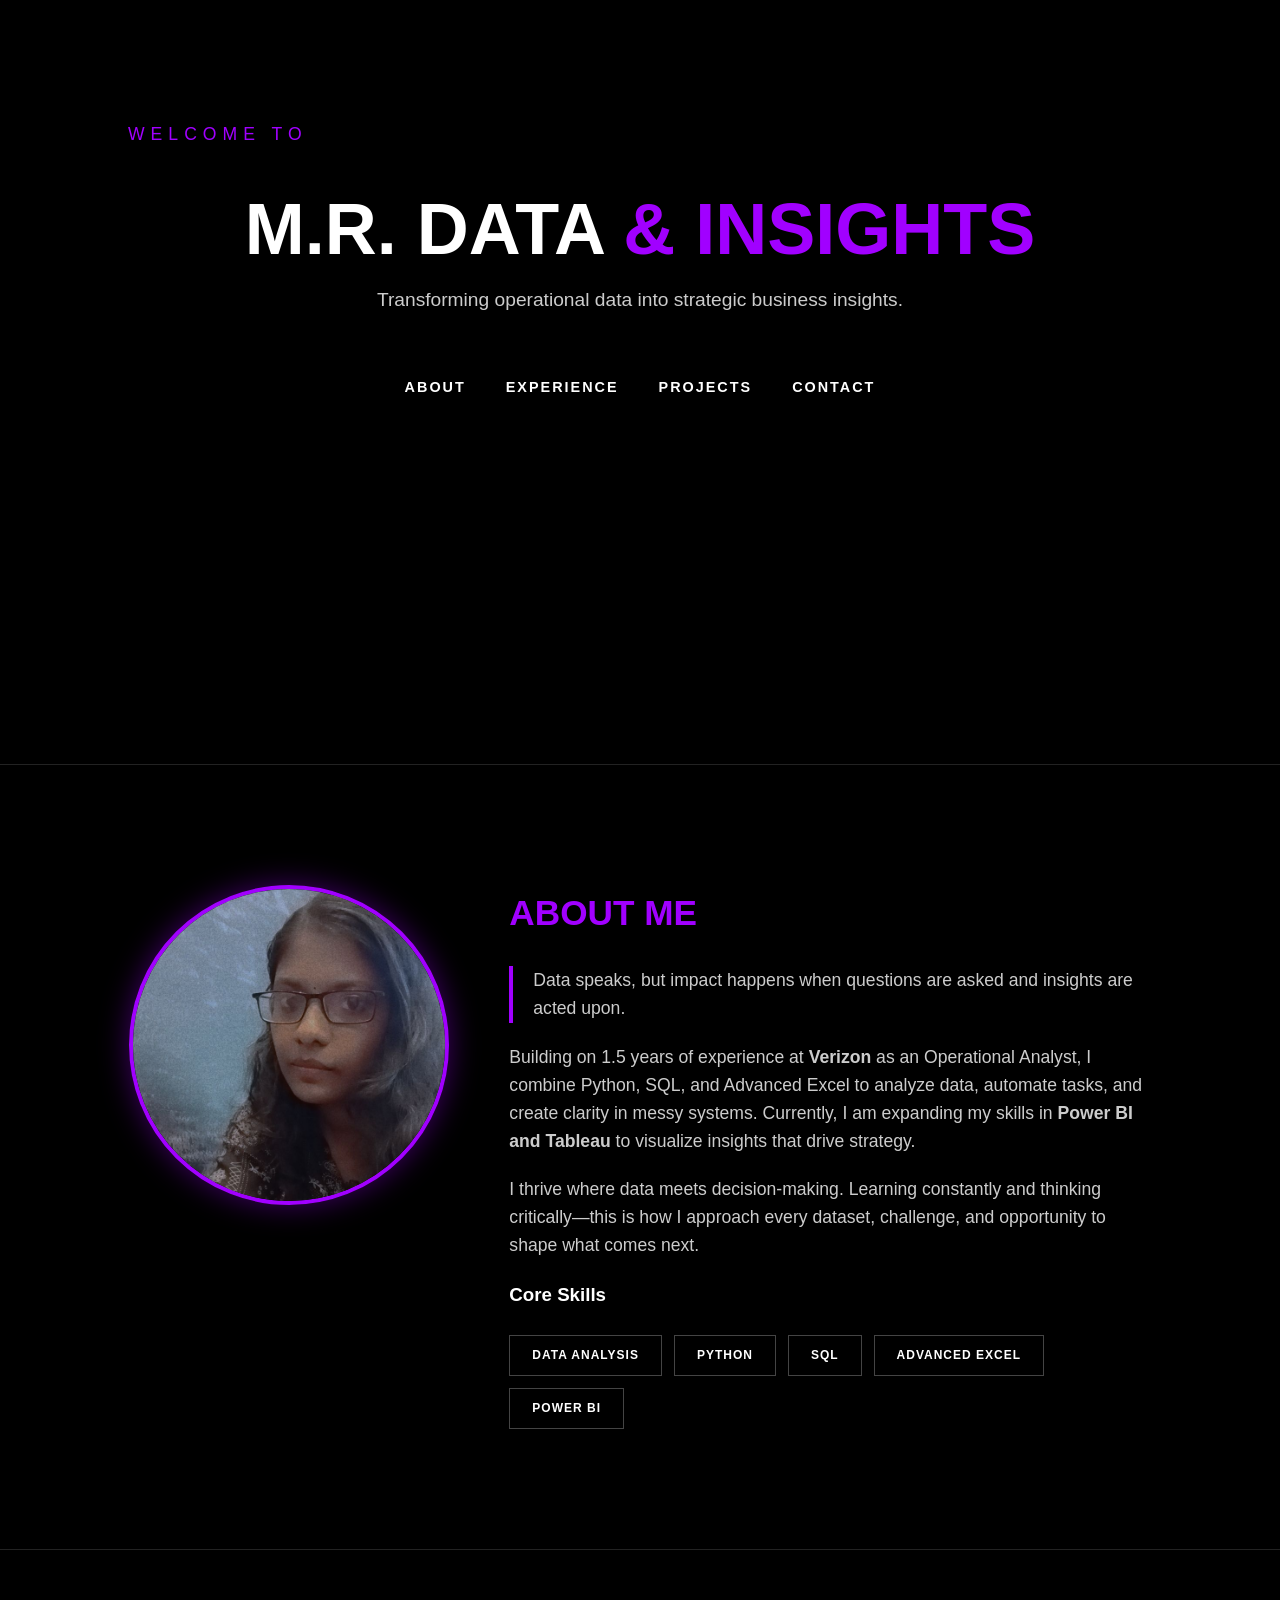
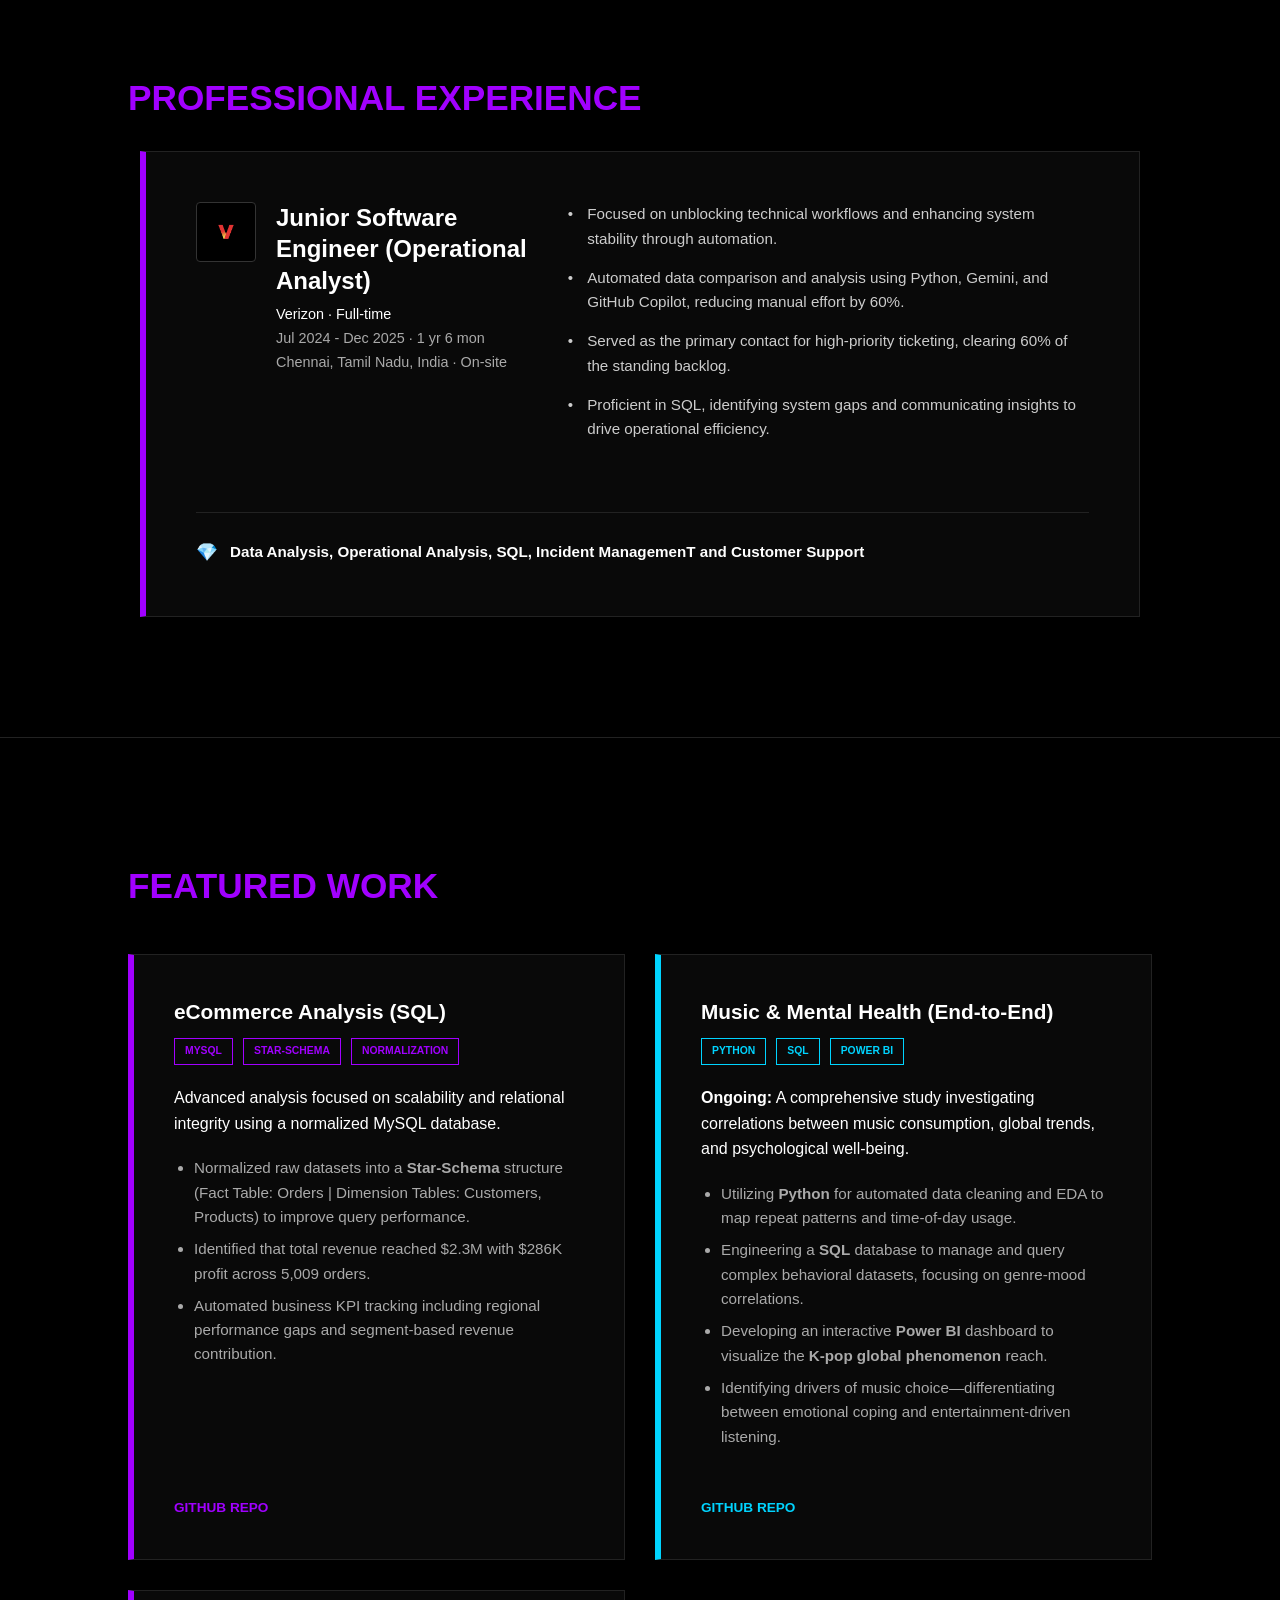
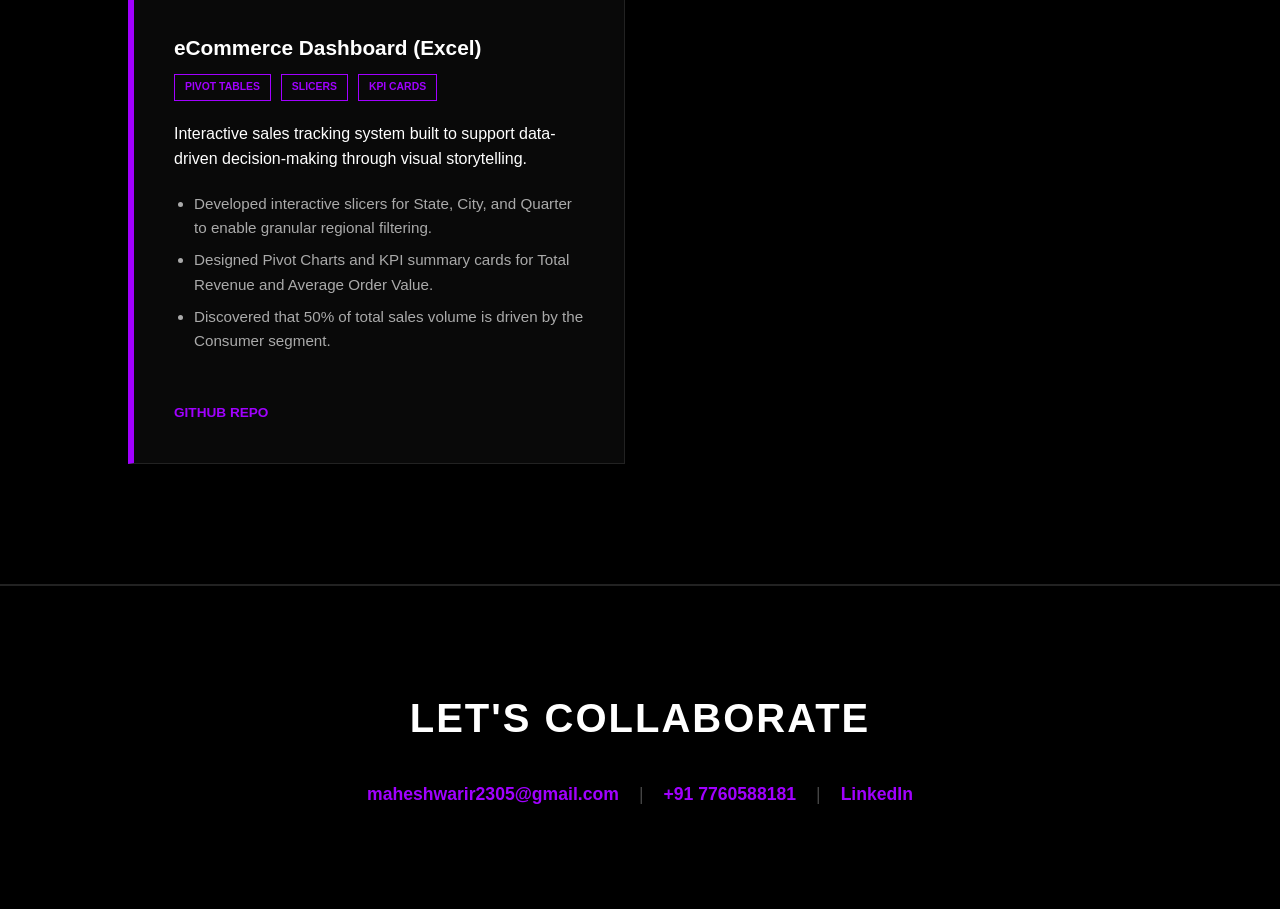
==== index.html @ adf7993a "Rename Index.html to index.html" ====
<!DOCTYPE html>
<html lang="en">
<head>
    <meta charset="UTF-8">
    <meta name="viewport" content="width=device-width, initial-scale=1.0">
    <title>M.R. Insights & Design Lab</title>
    <link rel="stylesheet" href="style.css">
</head>
<body>

    <!-- HERO SECTION -->
    <header class="hero">
        <div class="welcome-text">Welcome to</div>
        
        <div class="brand-container">
            <h1>M.R. DATA <span>& INSIGHTS</span></h1>
            <p class="tagline">Transforming operational data into strategic business insights.</p>
        </div>

        <nav class="hero-nav">
            <a href="#about">About</a>
            <a href="#experience">Experience</a>
            <a href="#projects">Projects</a>
            <a href="#contact">Contact</a>
        </nav>
    </header>

    <main>
        <!-- ABOUT SECTION -->
        <section id="about">
            <div class="profile-container">
                <div class="profile-image-wrapper">
                    <img src="profile.jpeg" alt="Maheshwari R." class="profile-photo">
                </div>

                <div class="profile-text">
                    <h2>ABOUT ME</h2>
                    <p class="intro-text">
                        Data speaks, but impact happens when questions are asked and insights are acted upon.
                    </p>
                    <p>
                        Building on 1.5 years of experience at <strong>Verizon</strong> as an Operational Analyst, I combine Python, SQL, and Advanced Excel to analyze data, automate tasks, and create clarity in messy systems. Currently, I am expanding my skills in <strong>Power BI and Tableau</strong> to visualize insights that drive strategy.
                    </p>
                    <p>
                        I thrive where data meets decision-making. Learning constantly and thinking critically—this is how I approach every dataset, challenge, and opportunity to shape what comes next.
                    </p>

                    <h3>Core Skills</h3>
                    <div class="skills-grid">
                        <div class="skill-item">Data Analysis</div>
                        <div class="skill-item">Python</div>
                        <div class="skill-item">SQL</div>
                        <div class="skill-item">Advanced Excel</div>
                        <div class="skill-item">Power BI</div>
                    </div>
                </div>
            </div>
        </section>

        <!-- EXPERIENCE SECTION -->
        <section id="experience">
            <h2>PROFESSIONAL EXPERIENCE</h2>
            <div class="experience-container">
                <div class="experience-card">
                    
                    <div class="exp-role-meta">
                        <img src="v.JPG" alt="Verizon" class="company-logo">
                        <div class="meta-text">
                            <h3>Junior Software Engineer (Operational Analyst)</h3>
                            <p>Verizon · Full-time</p>
                            <p>Jul 2024 - Dec 2025 · 1 yr 6 mon</p>
                            <p>Chennai, Tamil Nadu, India · On-site</p>
                        </div>
                    </div>

                    <ul class="experience-bullets">
                        <li>Focused on unblocking technical workflows and enhancing system stability through automation.</li>
                        <li>Automated data comparison and analysis using Python, Gemini, and GitHub Copilot, reducing manual effort by 60%.</li>
                        <li>Served as the primary contact for high-priority ticketing, clearing 60% of the standing backlog.</li>
                        <li>Proficient in SQL, identifying system gaps and communicating insights to drive operational efficiency.</li>
                    </ul>

                    <div class="exp-footer">
                        <span class="skill-diamond">💎</span>
                        <p>Data Analysis, Operational Analysis, SQL, Incident ManagemenT and Customer Support</p>
                    </div>
                </div>
            </div>
        </section>

        <!-- PROJECTS SECTION -->
        <section id="projects">
            <h2>FEATURED WORK</h2>
            <div class="project-grid">
                
                <!-- Project 1: SQL eCommerce Analysis -->
                <article class="project-card">
                    <div class="project-header">
                        <h3>eCommerce Analysis (SQL)</h3>
                        <div class="project-tags">
                            <span>MySQL</span>
                            <span>Star-Schema</span>
                            <span>Normalization</span>
                        </div>
                    </div>
                    <p>Advanced analysis focused on scalability and relational integrity using a normalized MySQL database.</p>
                    <ul class="project-bullets">
                        <li>Normalized raw datasets into a <strong>Star-Schema</strong> structure (Fact Table: Orders | Dimension Tables: Customers, Products) to improve query performance.</li>
                        <li>Identified that total revenue reached $2.3M with $286K profit across 5,009 orders.</li>
                        <li>Automated business KPI tracking including regional performance gaps and segment-based revenue contribution.</li>
                    </ul>
                    <a href="https://github.com/Maheshwari2305/Data-analytics-portfolio/tree/main" target="_blank" class="github-link">GITHUB REPO</a>
                </article>

                <!-- Project 2: Music & Mental Health (End-to-End) -->
                <article class="project-card ongoing">
                    <div class="project-header">
                        <h3>Music & Mental Health (End-to-End)</h3>
                        <div class="project-tags">
                            <span>Python</span>
                            <span>SQL</span>
                            <span>Power BI</span>
                        </div>
                    </div>
                    <p><strong>Ongoing:</strong> A comprehensive study investigating correlations between music consumption, global trends, and psychological well-being.</p>
                    <ul class="project-bullets">
                        <li>Utilizing <strong>Python</strong> for automated data cleaning and EDA to map repeat patterns and time-of-day usage.</li>
                        <li>Engineering a <strong>SQL</strong> database to manage and query complex behavioral datasets, focusing on genre-mood correlations.</li>
                        <li>Developing an interactive <strong>Power BI</strong> dashboard to visualize the <strong>K-pop global phenomenon</strong> reach.</li>
                        <li>Identifying drivers of music choice—differentiating between emotional coping and entertainment-driven listening.</li>
                    </ul>
                    <a href="https://github.com/Maheshwari2305/Data-analytics-portfolio/tree/main" target="_blank" class="github-link">GITHUB REPO</a>
                </article>

                <!-- Project 3: Excel eCommerce Dashboard -->
                <article class="project-card">
                    <div class="project-header">
                        <h3>eCommerce Dashboard (Excel)</h3>
                        <div class="project-tags">
                            <span>Pivot Tables</span>
                            <span>Slicers</span>
                            <span>KPI Cards</span>
                        </div>
                    </div>
                    <p>Interactive sales tracking system built to support data-driven decision-making through visual storytelling.</p>
                    <ul class="project-bullets">
                        <li>Developed interactive slicers for State, City, and Quarter to enable granular regional filtering.</li>
                        <li>Designed Pivot Charts and KPI summary cards for Total Revenue and Average Order Value.</li>
                        <li>Discovered that 50% of total sales volume is driven by the Consumer segment.</li>
                    </ul>
                    <a href="https://github.com/Maheshwari2305/Data-analytics-portfolio/tree/main" target="_blank" class="github-link">GITHUB REPO</a>
                </article>

            </div>
        </section>
    </main>

    <!-- FOOTER SECTION -->
    <footer id="contact">
        <div class="footer-content">
            <h2>Let's collaborate</h2>
            <div class="contact-links">
                <a href="mailto:maheshwarir2305@gmail.com">maheshwarir2305@gmail.com</a>
                <span class="footer-divider">|</span>
                <a href="tel:+917760588181">+91 7760588181</a>
                <span class="footer-divider">|</span>
                <a href="https://www.linkedin.com/in/maheshwari-r-24b4bb398/" target="_blank">LinkedIn</a>
            </div>
        </div>
    </footer>

</body>
</html>
---- style.css ----
/* 1. CORE SETUP */
html { scroll-behavior: smooth; }
* { margin: 0; padding: 0; box-sizing: border-box; }
body { background-color: #000; color: #fff; font-family: 'Segoe UI', sans-serif; line-height: 1.6; }

/* 2. UNIFIED PARALLAX BACKGROUNDS */
.hero, #about, #experience, #projects {
    background: linear-gradient(rgba(0, 0, 0, 0.75), rgba(0, 0, 0, 0.95)), 
                url('./hero-bg.jpg'); 
    background-size: cover;
    background-position: center;
    background-attachment: fixed;
    border-bottom: 1px solid #222;
}

/* 3. HERO SECTION */
.hero { padding: 120px 10% 60px; min-height: 85vh; display: flex; flex-direction: column; align-items: center; }
.welcome-text { font-size: 1.1rem; text-transform: uppercase; letter-spacing: 6px; align-self: flex-start; margin-bottom: 5vh; color: #a100ff; }
.brand-container { text-align: center; }
.hero h1 { font-size: 4.5rem; font-weight: 900; text-transform: uppercase; line-height: 1; }
.hero h1 span { color: #a100ff; }
.tagline { color: #ccc; font-size: 1.2rem; margin: 20px auto 0 auto; max-width: 650px; text-align: center; display: block; }
.hero-nav { margin-top: 50px; display: flex; gap: 40px; }
.hero-nav a { color: #fff; text-decoration: none; font-weight: bold; text-transform: uppercase; font-size: 0.9rem; letter-spacing: 2px; transition: 0.3s; padding: 10px 0; border-bottom: 2px solid transparent; }
.hero-nav a:hover { color: #a100ff; border-bottom: 2px solid #a100ff; }

/* 4. ABOUT SECTION */
#about { padding: 120px 10%; }
.profile-container { display: flex; gap: 60px; align-items: flex-start; }
.profile-image-wrapper { flex: 1; display: flex; justify-content: center; }
.profile-photo { width: 320px; height: 320px; border-radius: 50%; border: 4px solid #a100ff; box-shadow: 0 0 30px rgba(161, 0, 255, 0.4); object-fit: cover; object-position: center 20%; }
.profile-text { flex: 2; }
.intro-text { font-size: 1.3rem; color: #fff; font-weight: 500; margin-bottom: 25px; border-left: 4px solid #a100ff; padding-left: 20px; }
.profile-text p { margin-bottom: 20px; color: #ccc; font-size: 1.1rem; }
h2 { font-size: 2.2rem; color: #a100ff; margin-bottom: 25px; font-weight: 800; }
.skills-grid { display: flex; gap: 12px; flex-wrap: wrap; margin-top: 25px; }
.skill-item { border: 1px solid #444; padding: 10px 22px; font-size: 0.75rem; font-weight: bold; background: rgba(0, 0, 0, 0.6); text-transform: uppercase; letter-spacing: 1px; }

/* 5. EXPERIENCE SECTION */
#experience { padding: 120px 10%; }
.experience-container { max-width: 1000px; margin: 0 auto; }
.experience-card { 
    background: rgba(10, 10, 10, 0.9); padding: 50px; 
    border: 1px solid #222; border-left: 6px solid #a100ff; 
    display: flex; gap: 40px; flex-wrap: wrap;
}
.exp-role-meta { flex: 1; min-width: 300px; display: flex; gap: 20px; align-items: flex-start; }
.company-logo { width: 60px; height: 60px; object-fit: contain; background: #000; padding: 8px; border-radius: 4px; border: 1px solid #333; }
.meta-text { flex: 1; }
.meta-text h3 { font-size: 1.5rem; color: #fff; margin-bottom: 8px; line-height: 1.3; }
.meta-text p { color: #aaa; font-size: 0.9rem; margin-bottom: 4px; line-height: 1.4; }
.meta-text p:first-of-type { color: #fff; font-weight: 500; }
.experience-bullets { flex: 1.5; min-width: 300px; padding-left: 0; }
.experience-bullets li { color: #ccc; margin-bottom: 15px; font-size: 0.95rem; list-style-type: "• "; padding-left: 10px; }
.exp-footer { width: 100%; display: flex; align-items: center; gap: 12px; border-top: 1px solid #222; padding-top: 25px; margin-top: 15px; }
.skill-diamond { font-size: 1.1rem; }
.exp-footer p { color: #fff; font-weight: bold; font-size: 0.95rem; }

/* 6. PROJECTS SECTION & GRID */
#projects { padding: 120px 10%; }
.project-grid { display: grid; grid-template-columns: repeat(auto-fit, minmax(350px, 1fr)); gap: 30px; margin-top: 40px; align-items: stretch; }
.project-card { 
    background: rgba(10, 10, 10, 0.9); padding: 40px; border-left: 6px solid #a100ff; 
    border-top: 1px solid #222; border-right: 1px solid #222; border-bottom: 1px solid #222;
    display: flex; flex-direction: column; transition: transform 0.3s ease, border-color 0.3s;
}
.project-card:hover { transform: translateY(-5px); border-color: #a100ff; }
.project-card.ongoing { border-left: 6px solid #00d4ff; }
.project-card.ongoing span { color: #00d4ff; border-color: #00d4ff; }
.project-header h3 { font-size: 1.3rem; margin-bottom: 10px; color: #fff; }
.project-tags { display: flex; gap: 10px; margin-bottom: 20px; flex-wrap: wrap; }
.project-tags span { font-size: 0.65rem; font-weight: bold; color: #a100ff; border: 1px solid #a100ff; padding: 4px 10px; text-transform: uppercase; }
.project-bullets { margin: 20px 0; padding-left: 20px; color: #aaa; font-size: 0.95rem; flex-grow: 1; }
.project-bullets li { margin-bottom: 8px; }
.github-link { color: #a100ff; text-decoration: none; font-weight: bold; font-size: 0.85rem; text-transform: uppercase; margin-top: auto; padding-top: 20px; transition: color 0.3s; }
.project-card.ongoing .github-link { color: #00d4ff; }
.github-link:hover { color: #fff; }

/* 7. FOOTER SECTION */
footer { padding: 100px 10%; background: #000; border-top: 1px solid #222; text-align: center; }
.footer-content h2 { font-size: 2.5rem; color: #fff; margin-bottom: 30px; font-weight: 800; text-transform: uppercase; letter-spacing: 2px; }
.contact-links { display: flex; justify-content: center; align-items: center; gap: 20px; flex-wrap: wrap; font-size: 1.1rem; }
.contact-links a { color: #a100ff; text-decoration: none; font-weight: bold; transition: color 0.3s ease; }
.contact-links a:hover { color: #fff; }
.footer-divider { color: #444; font-weight: 300; }

/* 8. RESPONSIVE */
@media (max-width: 900px) {
    .hero h1 { font-size: 2.8rem; }
    .profile-container { flex-direction: column; align-items: center; text-align: center; }
    .profile-photo { width: 220px; height: 220px; }
    .intro-text { border-left: none; padding-left: 0; }
    .welcome-text { align-self: center; }
    .experience-card { flex-direction: column; gap: 30px; }
    .footer-divider { display: none; }
    .contact-links { flex-direction: column; gap: 15px; }
}
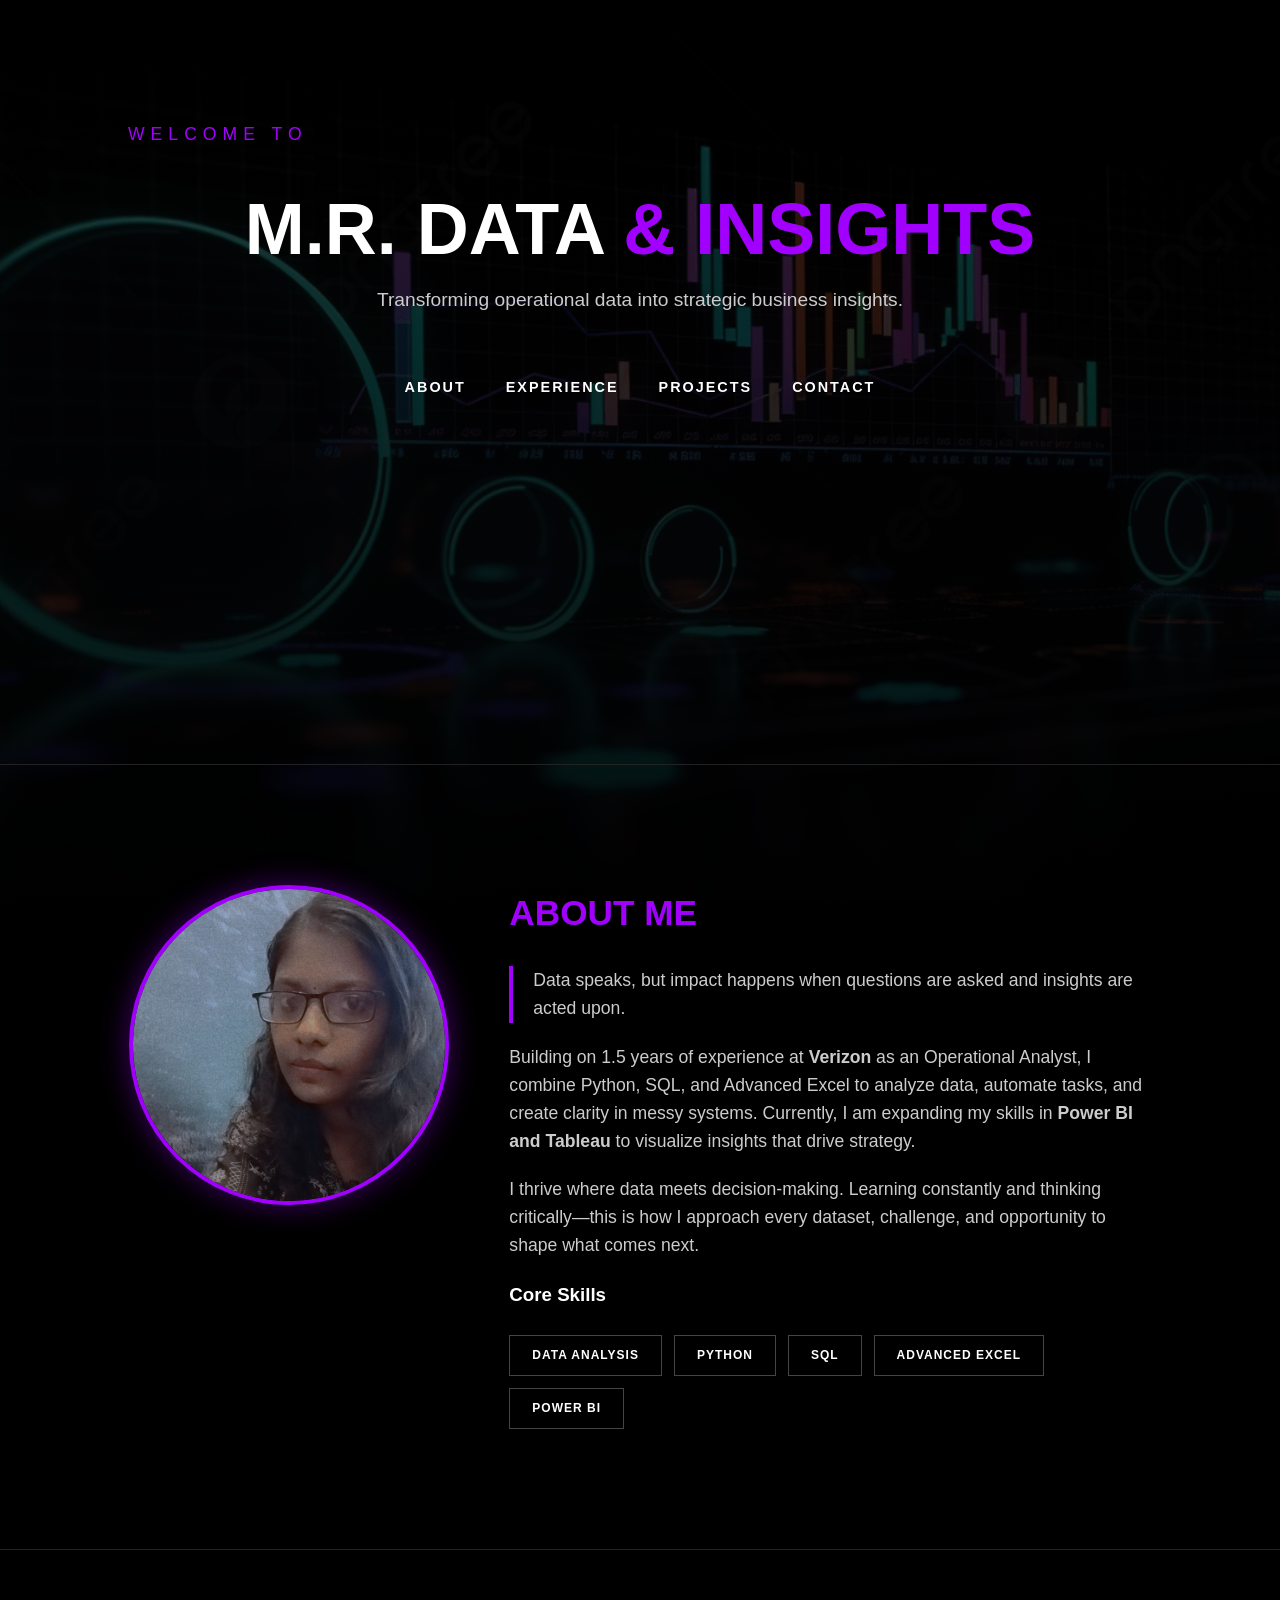
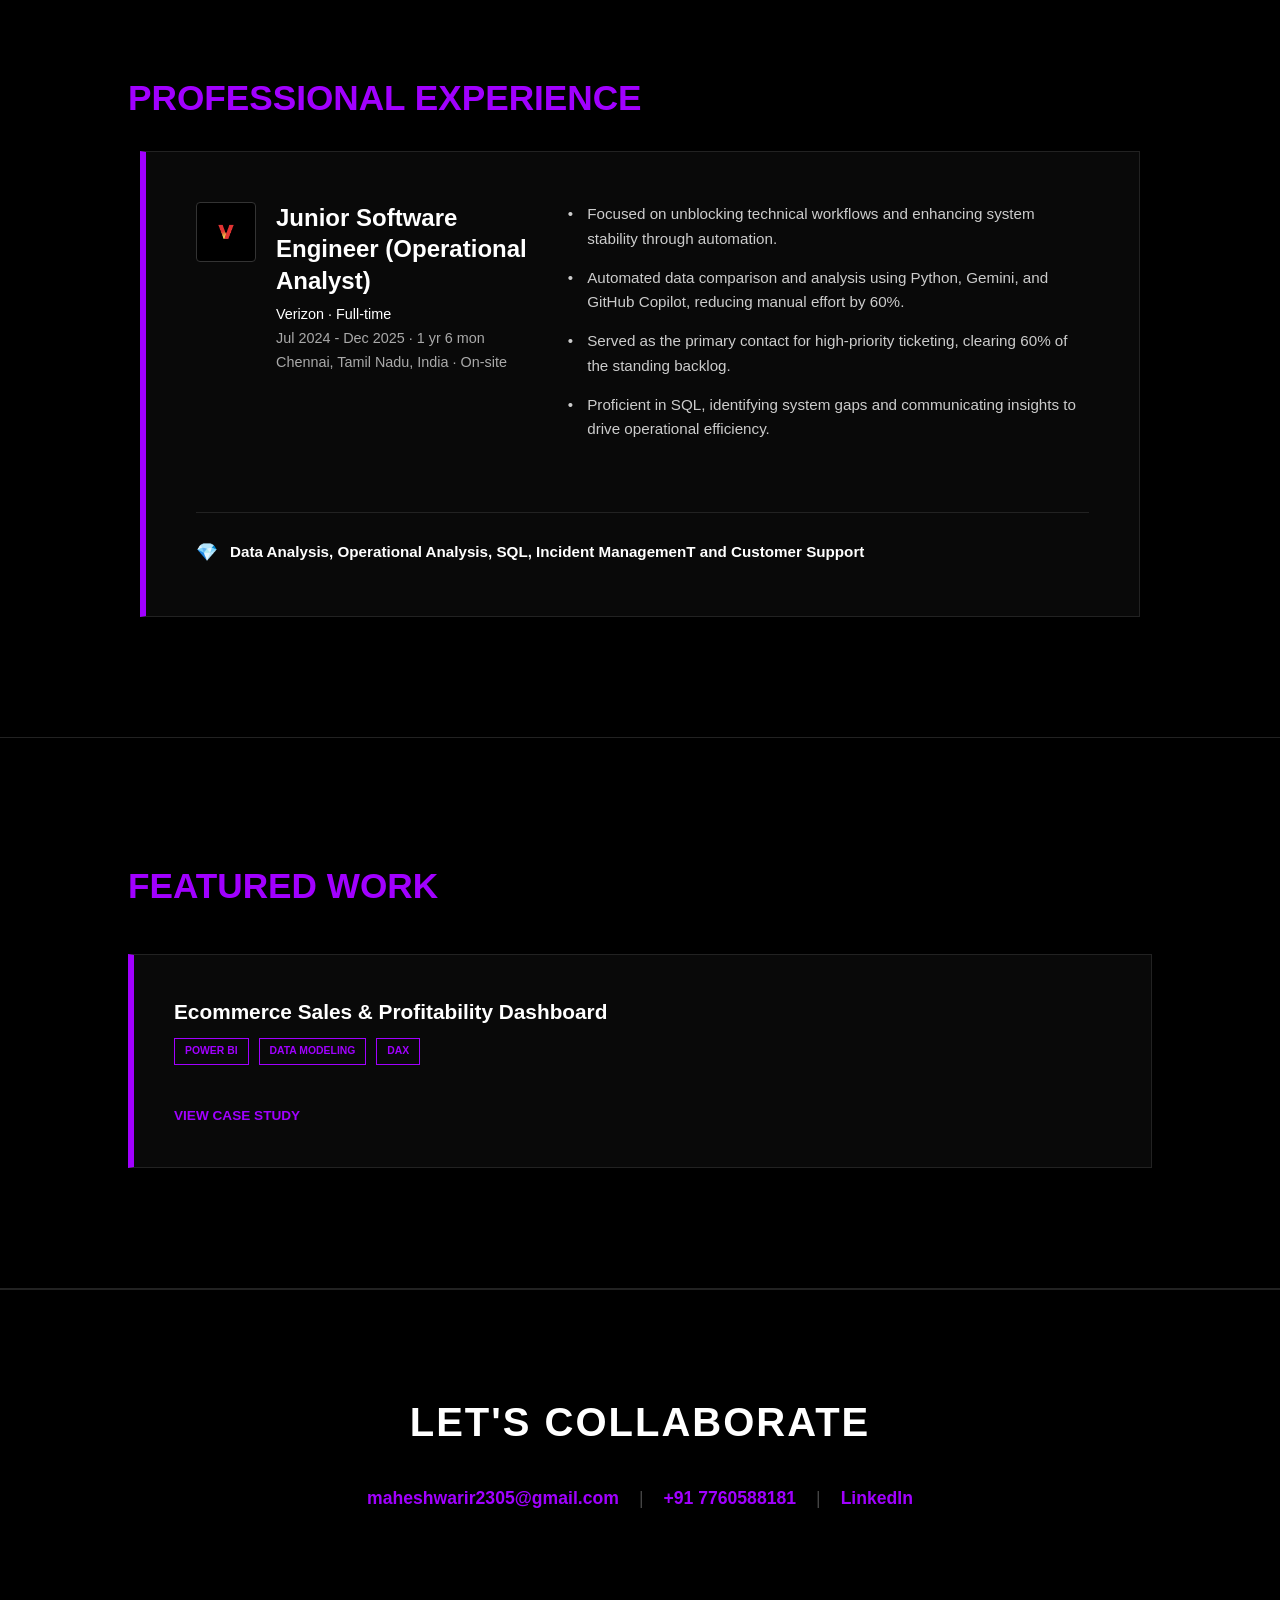
==== commit f8beff32: "Refactor index.html structure and content" ====
--- a/index.html
+++ b/index.html
@@ -93,62 +93,17 @@
             <h2>FEATURED WORK</h2>
             <div class="project-grid">
                 
-                <!-- Project 1: SQL eCommerce Analysis -->
+                <!-- Project 1: Ecommerce Sales & Profitability Dashboard -->
                 <article class="project-card">
                     <div class="project-header">
-                        <h3>eCommerce Analysis (SQL)</h3>
+                        <h3>Ecommerce Sales & Profitability Dashboard</h3>
                         <div class="project-tags">
-                            <span>MySQL</span>
-                            <span>Star-Schema</span>
-                            <span>Normalization</span>
+                            <span>Power BI</span>
+                            <span>Data Modeling</span>
+                            <span>DAX</span>
                         </div>
                     </div>
-                    <p>Advanced analysis focused on scalability and relational integrity using a normalized MySQL database.</p>
-                    <ul class="project-bullets">
-                        <li>Normalized raw datasets into a <strong>Star-Schema</strong> structure (Fact Table: Orders | Dimension Tables: Customers, Products) to improve query performance.</li>
-                        <li>Identified that total revenue reached $2.3M with $286K profit across 5,009 orders.</li>
-                        <li>Automated business KPI tracking including regional performance gaps and segment-based revenue contribution.</li>
-                    </ul>
-                    <a href="https://github.com/Maheshwari2305/Data-analytics-portfolio/tree/main" target="_blank" class="github-link">GITHUB REPO</a>
-                </article>
-
-                <!-- Project 2: Music & Mental Health (End-to-End) -->
-                <article class="project-card ongoing">
-                    <div class="project-header">
-                        <h3>Music & Mental Health (End-to-End)</h3>
-                        <div class="project-tags">
-                            <span>Python</span>
-                            <span>SQL</span>
-                            <span>Power BI</span>
-                        </div>
-                    </div>
-                    <p><strong>Ongoing:</strong> A comprehensive study investigating correlations between music consumption, global trends, and psychological well-being.</p>
-                    <ul class="project-bullets">
-                        <li>Utilizing <strong>Python</strong> for automated data cleaning and EDA to map repeat patterns and time-of-day usage.</li>
-                        <li>Engineering a <strong>SQL</strong> database to manage and query complex behavioral datasets, focusing on genre-mood correlations.</li>
-                        <li>Developing an interactive <strong>Power BI</strong> dashboard to visualize the <strong>K-pop global phenomenon</strong> reach.</li>
-                        <li>Identifying drivers of music choice—differentiating between emotional coping and entertainment-driven listening.</li>
-                    </ul>
-                    <a href="https://github.com/Maheshwari2305/Data-analytics-portfolio/tree/main" target="_blank" class="github-link">GITHUB REPO</a>
-                </article>
-
-                <!-- Project 3: Excel eCommerce Dashboard -->
-                <article class="project-card">
-                    <div class="project-header">
-                        <h3>eCommerce Dashboard (Excel)</h3>
-                        <div class="project-tags">
-                            <span>Pivot Tables</span>
-                            <span>Slicers</span>
-                            <span>KPI Cards</span>
-                        </div>
-                    </div>
-                    <p>Interactive sales tracking system built to support data-driven decision-making through visual storytelling.</p>
-                    <ul class="project-bullets">
-                        <li>Developed interactive slicers for State, City, and Quarter to enable granular regional filtering.</li>
-                        <li>Designed Pivot Charts and KPI summary cards for Total Revenue and Average Order Value.</li>
-                        <li>Discovered that 50% of total sales volume is driven by the Consumer segment.</li>
-                    </ul>
-                    <a href="https://github.com/Maheshwari2305/Data-analytics-portfolio/tree/main" target="_blank" class="github-link">GITHUB REPO</a>
+                    <a href="project-ecommerce.html" class="github-link">VIEW CASE STUDY</a>
                 </article>
 
             </div>
--- a/style.css
+++ b/style.css
@@ -6,7 +6,7 @@
 /* 2. UNIFIED PARALLAX BACKGROUNDS */
 .hero, #about, #experience, #projects {
     background: linear-gradient(rgba(0, 0, 0, 0.75), rgba(0, 0, 0, 0.95)), 
-                url('./hero-bg.jpg'); 
+                url('hero-bg.jpg'); 
     background-size: cover;
     background-position: center;
     background-attachment: fixed;
@@ -94,4 +94,4 @@
     .experience-card { flex-direction: column; gap: 30px; }
     .footer-divider { display: none; }
     .contact-links { flex-direction: column; gap: 15px; }
-}+}
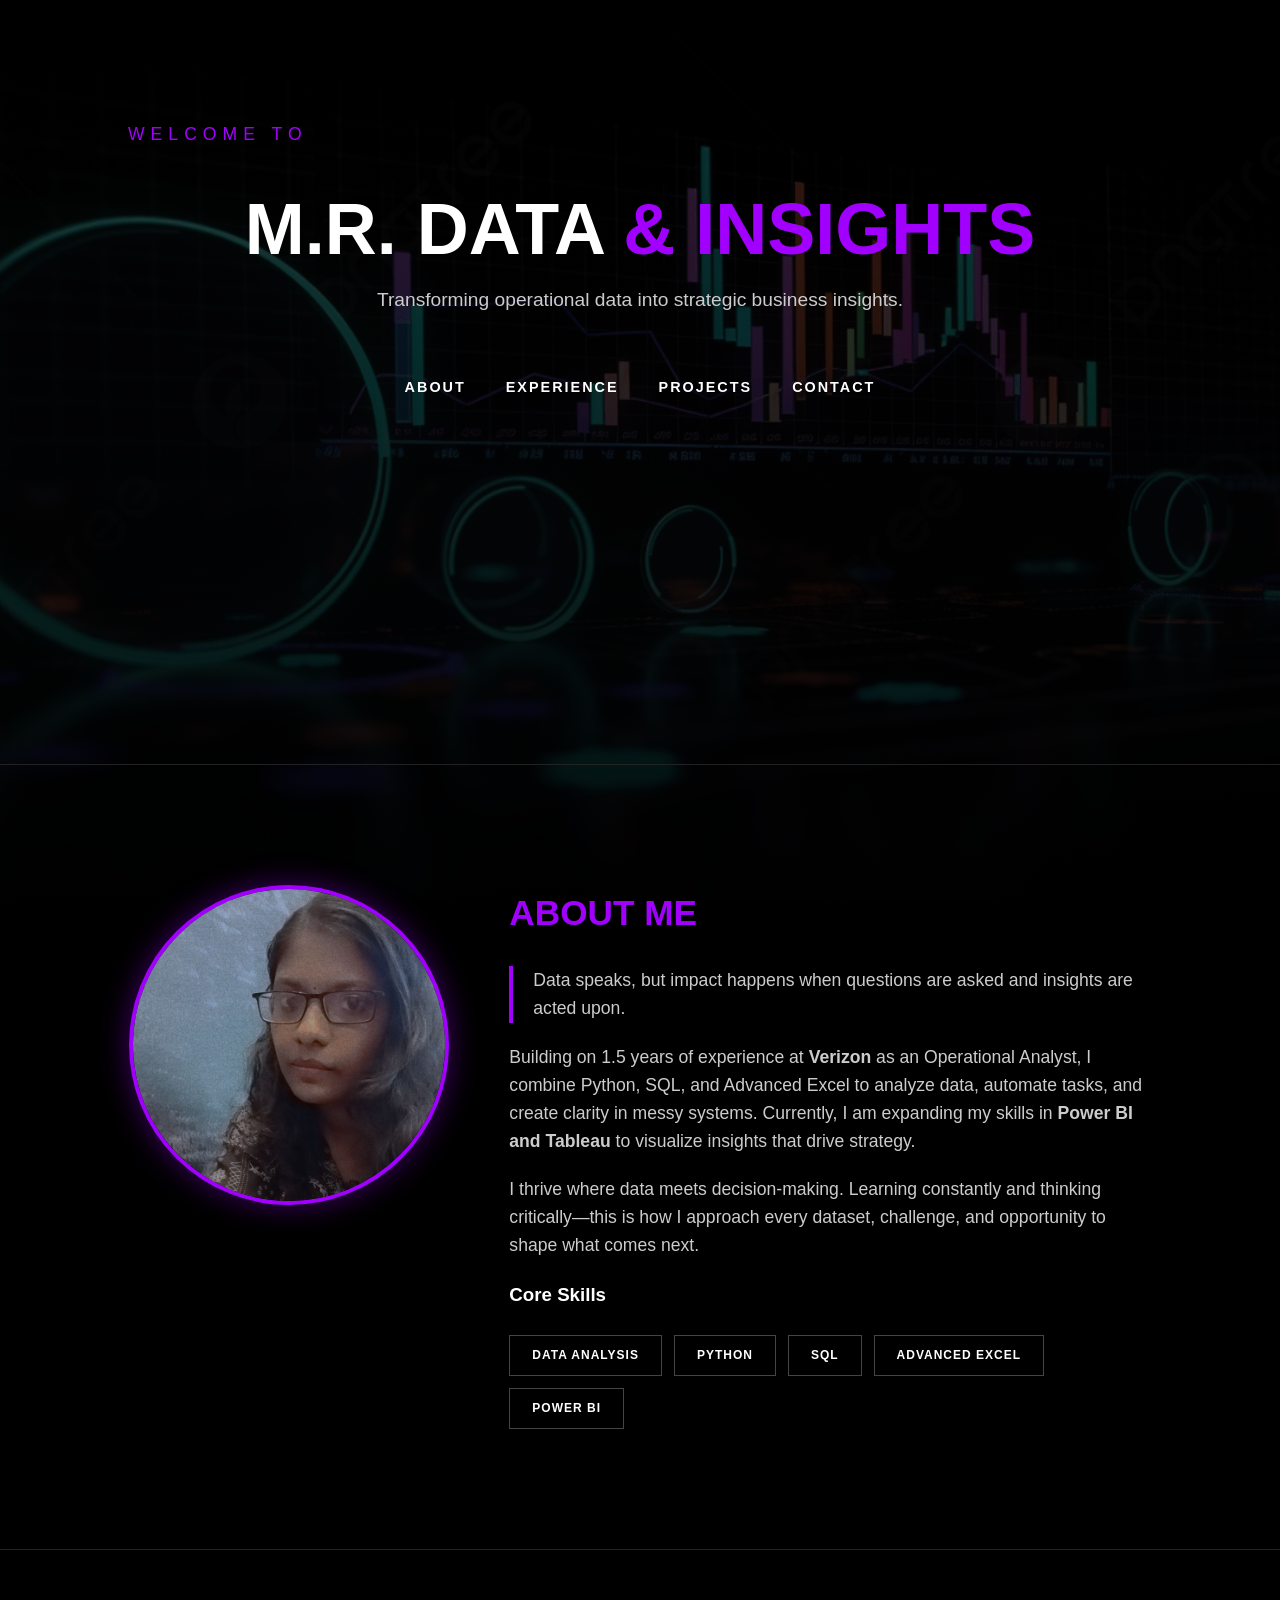
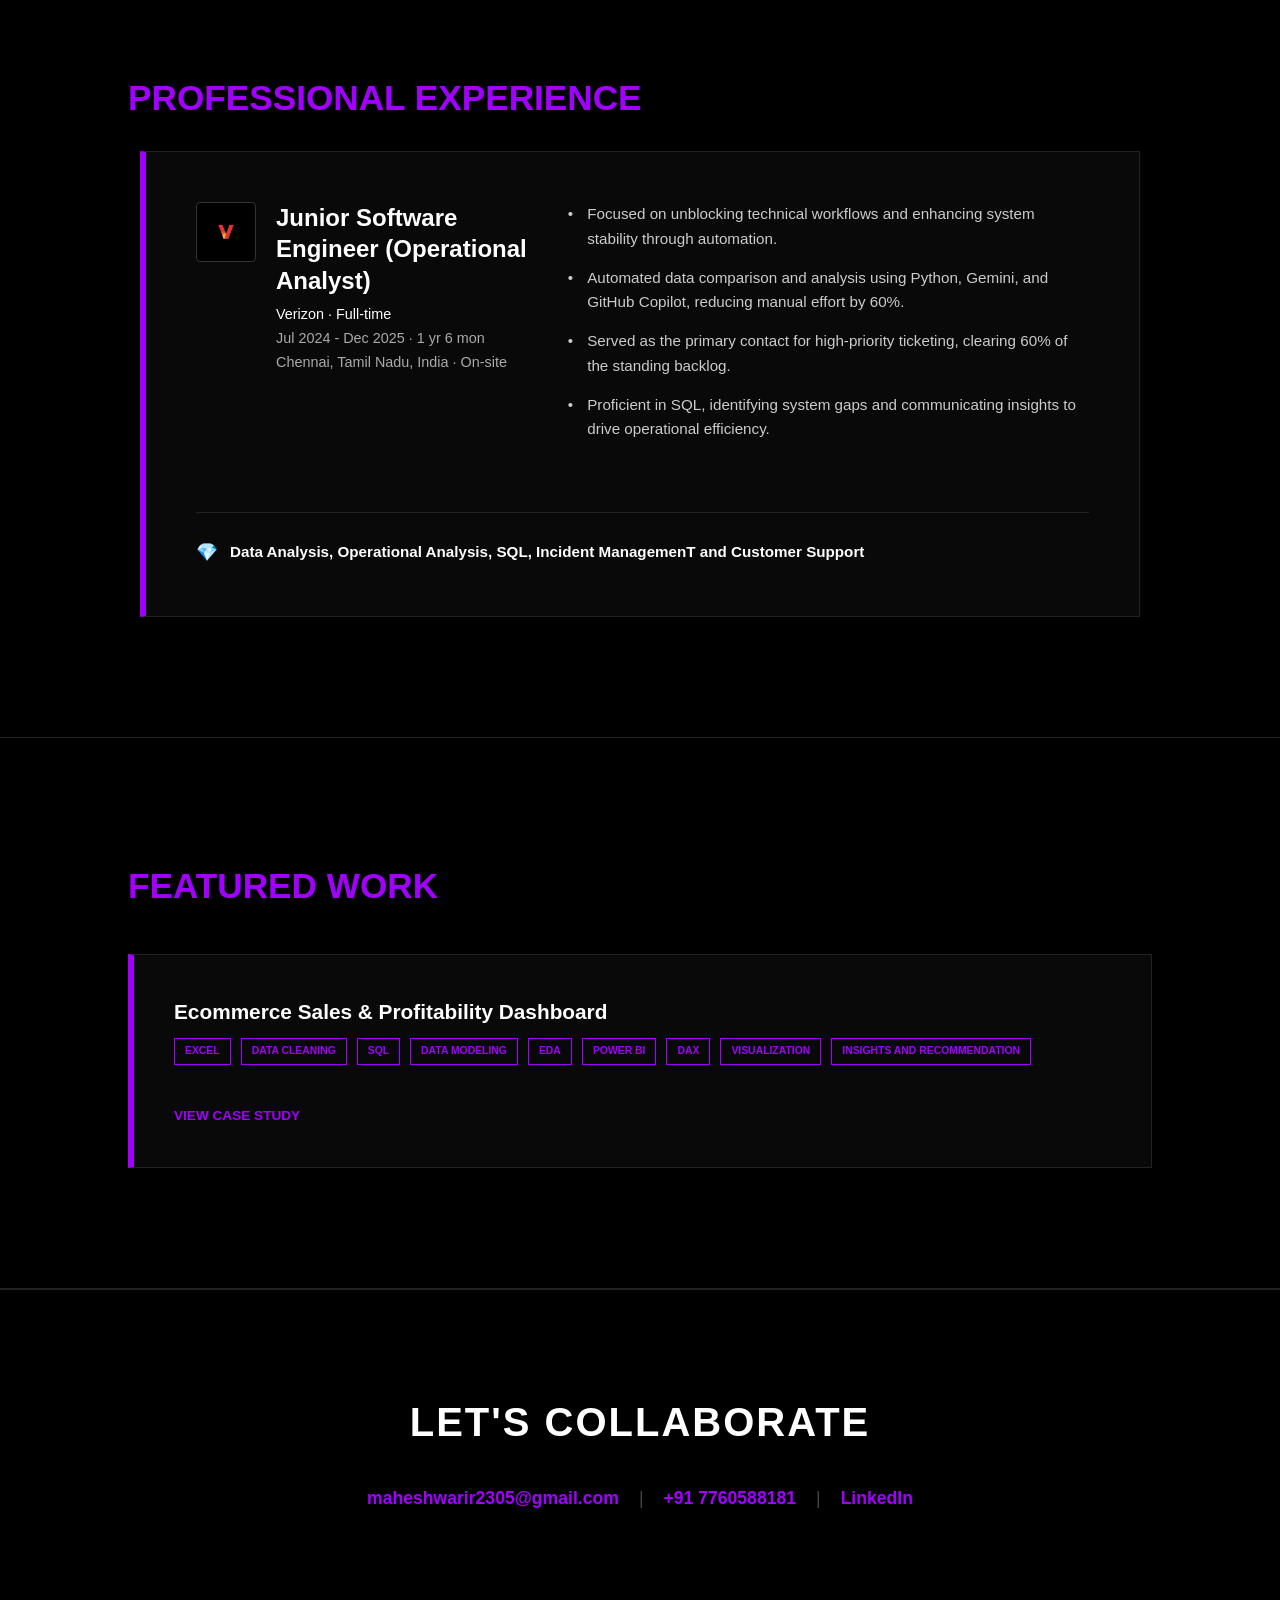
==== commit ddd21944: "Update index.html" ====
--- a/index.html
+++ b/index.html
@@ -98,9 +98,15 @@
                     <div class="project-header">
                         <h3>Ecommerce Sales & Profitability Dashboard</h3>
                         <div class="project-tags">
+                            <span>Excel</span>
+                            <span>Data Cleaning</span>
+                            <span>SQL</span>
+                            <span>Data Modeling</span>
+                            <span>EDA</span>
                             <span>Power BI</span>
-                            <span>Data Modeling</span>
                             <span>DAX</span>
+                            <span>Visualization</span>
+                            <span>Insights and Recommendation</span>
                         </div>
                     </div>
                     <a href="project-ecommerce.html" class="github-link">VIEW CASE STUDY</a>
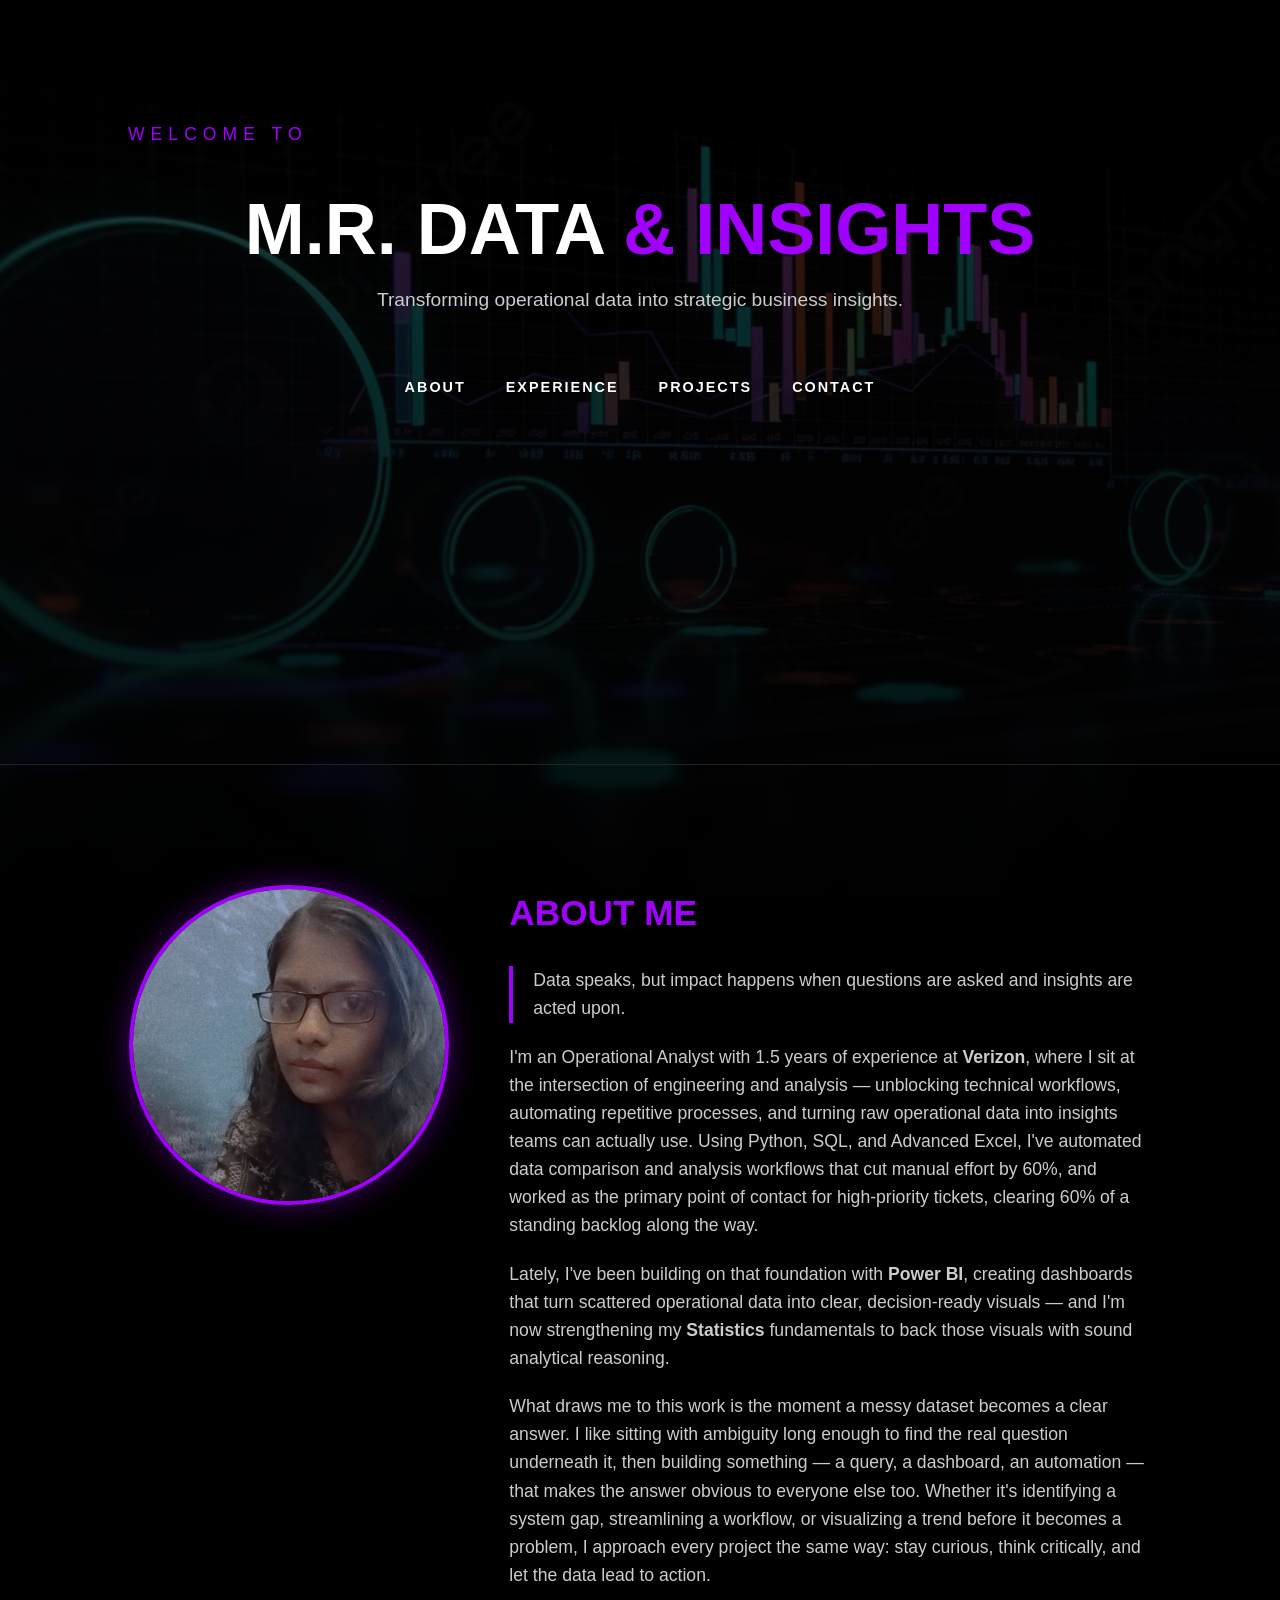
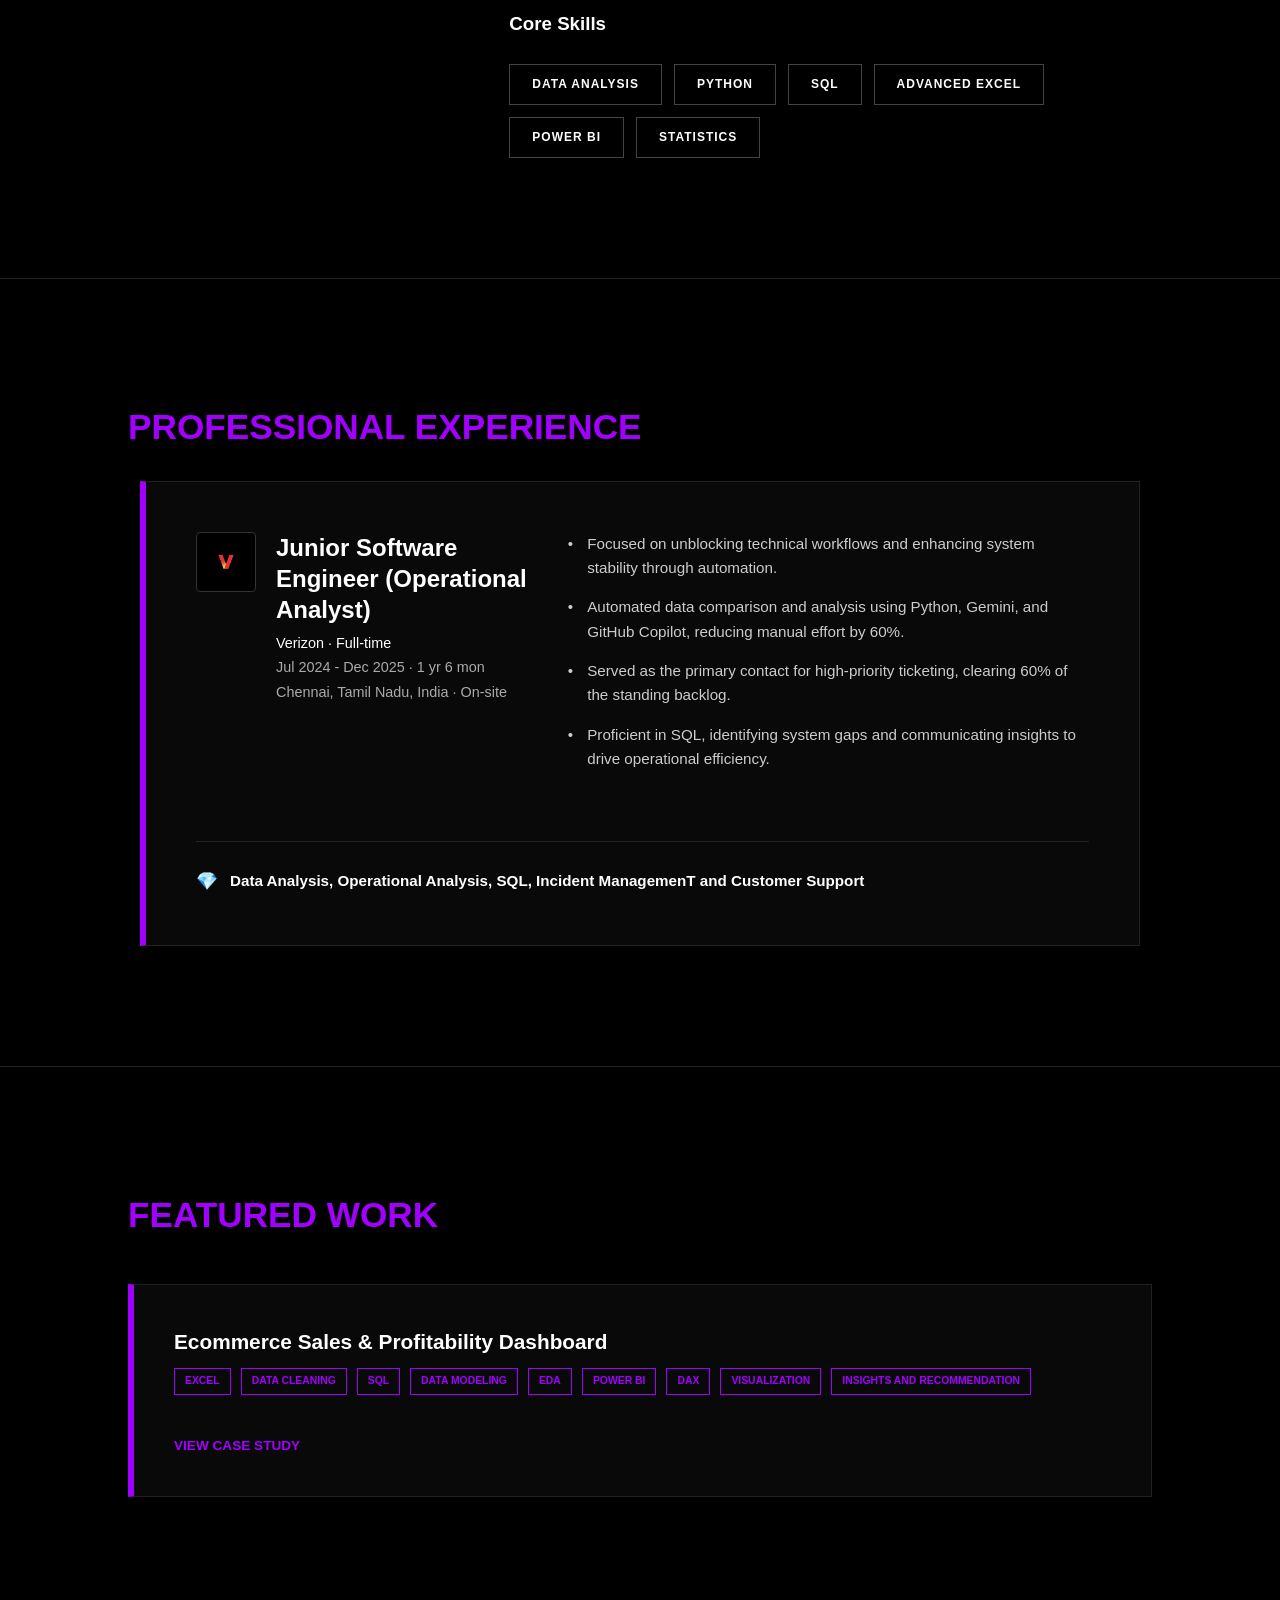
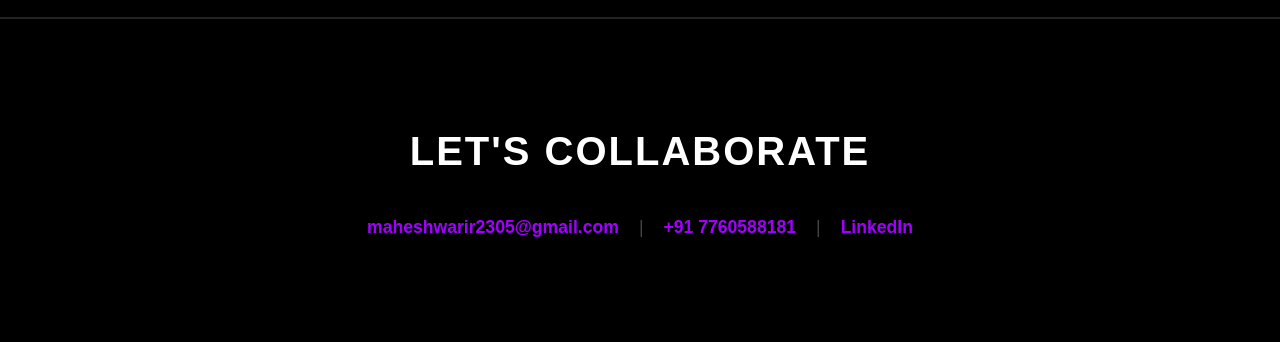
==== commit 38e5aa0a: "Update index.html" ====
--- a/index.html
+++ b/index.html
@@ -39,10 +39,13 @@
                         Data speaks, but impact happens when questions are asked and insights are acted upon.
                     </p>
                     <p>
-                        Building on 1.5 years of experience at <strong>Verizon</strong> as an Operational Analyst, I combine Python, SQL, and Advanced Excel to analyze data, automate tasks, and create clarity in messy systems. Currently, I am expanding my skills in <strong>Power BI and Tableau</strong> to visualize insights that drive strategy.
+                        I'm an Operational Analyst with 1.5 years of experience at <strong>Verizon</strong>, where I sit at the intersection of engineering and analysis — unblocking technical workflows, automating repetitive processes, and turning raw operational data into insights teams can actually use. Using Python, SQL, and Advanced Excel, I've automated data comparison and analysis workflows that cut manual effort by 60%, and worked as the primary point of contact for high-priority tickets, clearing 60% of a standing backlog along the way.
                     </p>
                     <p>
-                        I thrive where data meets decision-making. Learning constantly and thinking critically—this is how I approach every dataset, challenge, and opportunity to shape what comes next.
+                        Lately, I've been building on that foundation with <strong>Power BI</strong>, creating dashboards that turn scattered operational data into clear, decision-ready visuals — and I'm now strengthening my <strong>Statistics</strong> fundamentals to back those visuals with sound analytical reasoning.
+                    </p>
+                    <p>
+                        What draws me to this work is the moment a messy dataset becomes a clear answer. I like sitting with ambiguity long enough to find the real question underneath it, then building something — a query, a dashboard, an automation — that makes the answer obvious to everyone else too. Whether it's identifying a system gap, streamlining a workflow, or visualizing a trend before it becomes a problem, I approach every project the same way: stay curious, think critically, and let the data lead to action.
                     </p>
 
                     <h3>Core Skills</h3>
@@ -52,6 +55,7 @@
                         <div class="skill-item">SQL</div>
                         <div class="skill-item">Advanced Excel</div>
                         <div class="skill-item">Power BI</div>
+                        <div class="skill-item">Statistics</div>
                     </div>
                 </div>
             </div>
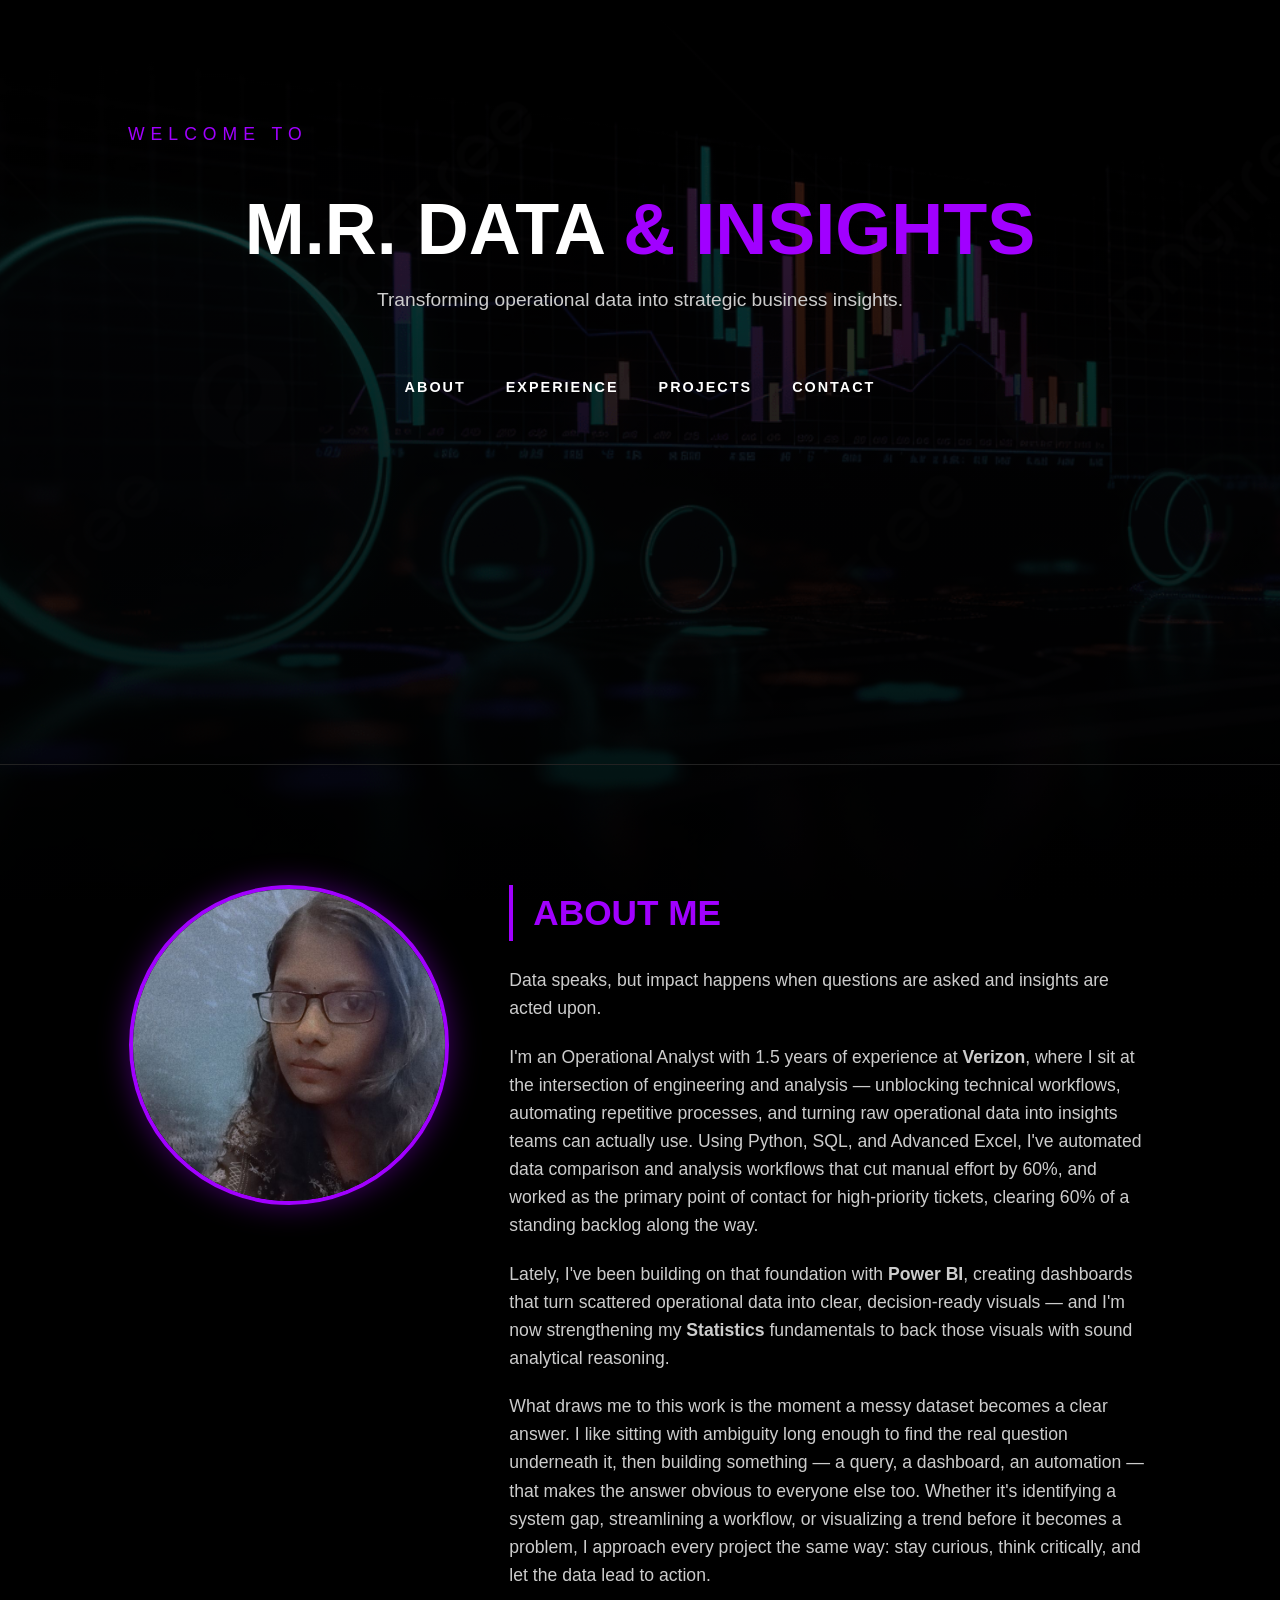
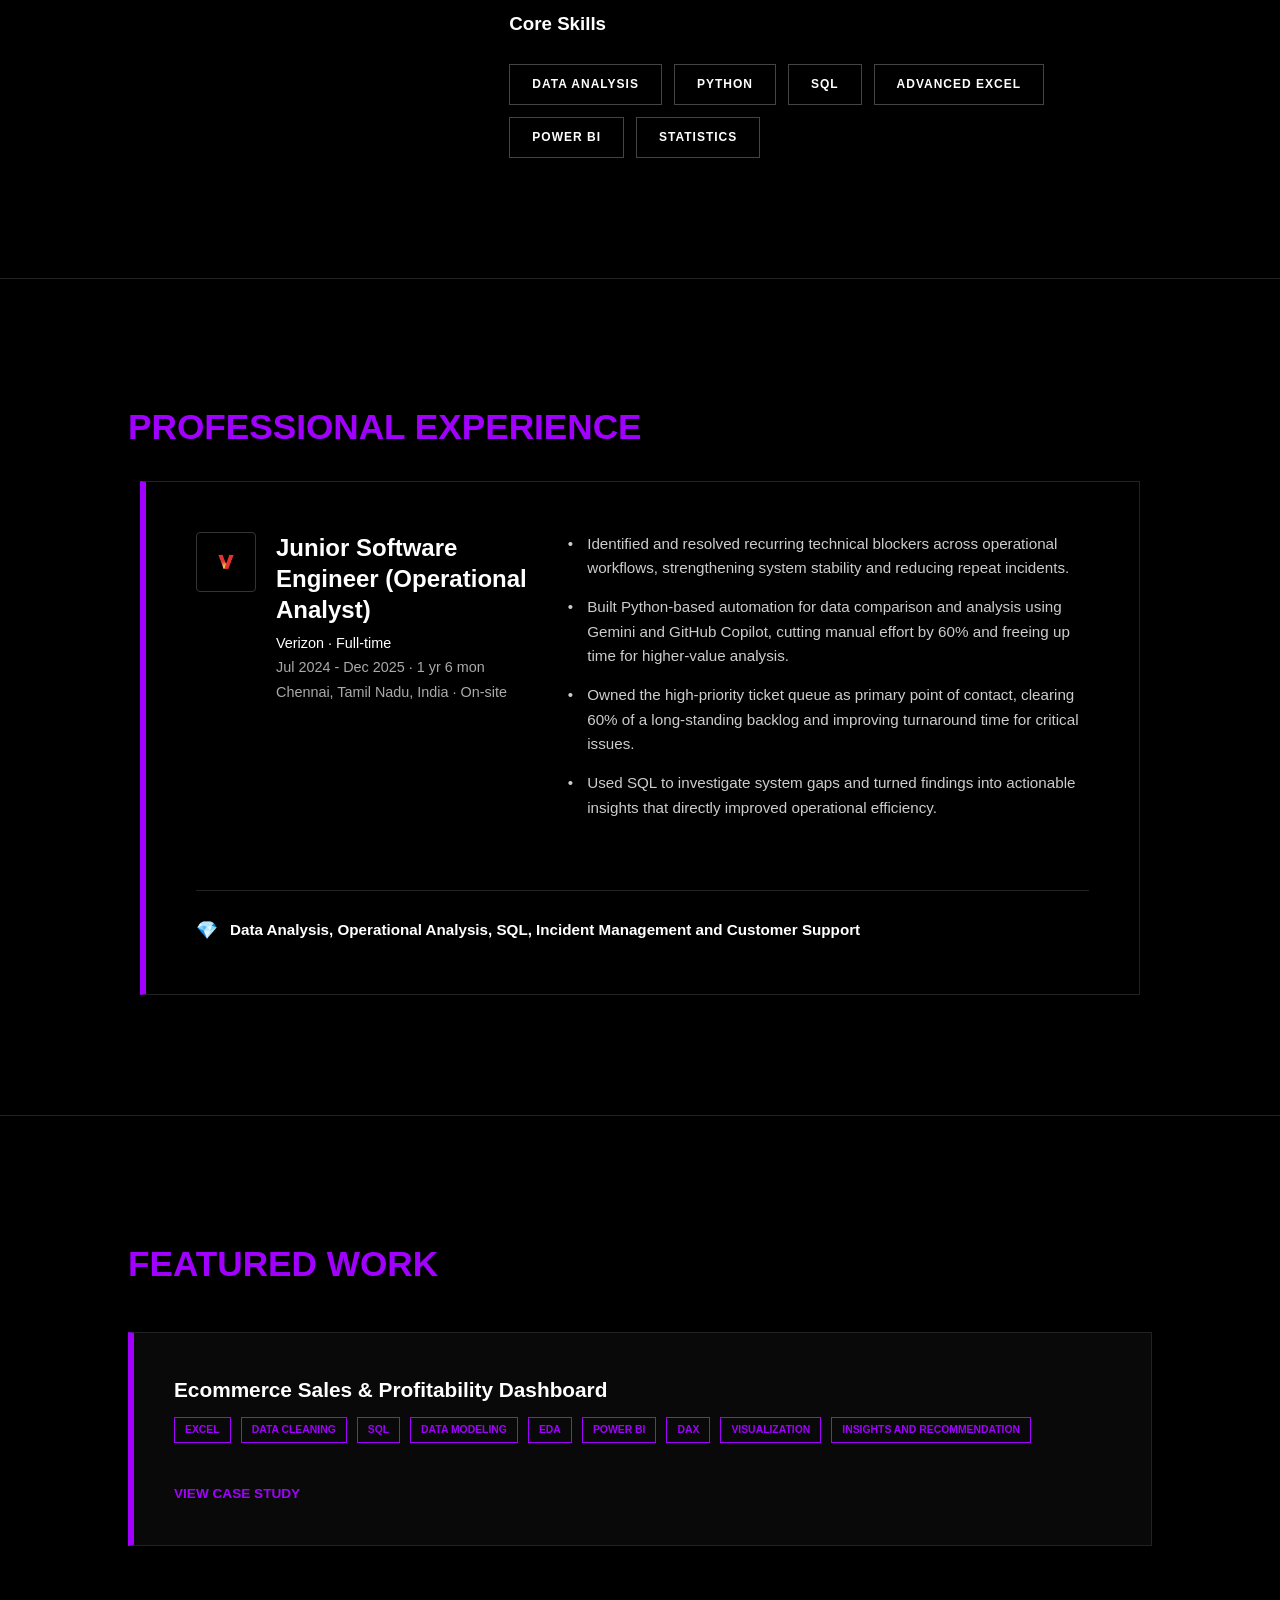
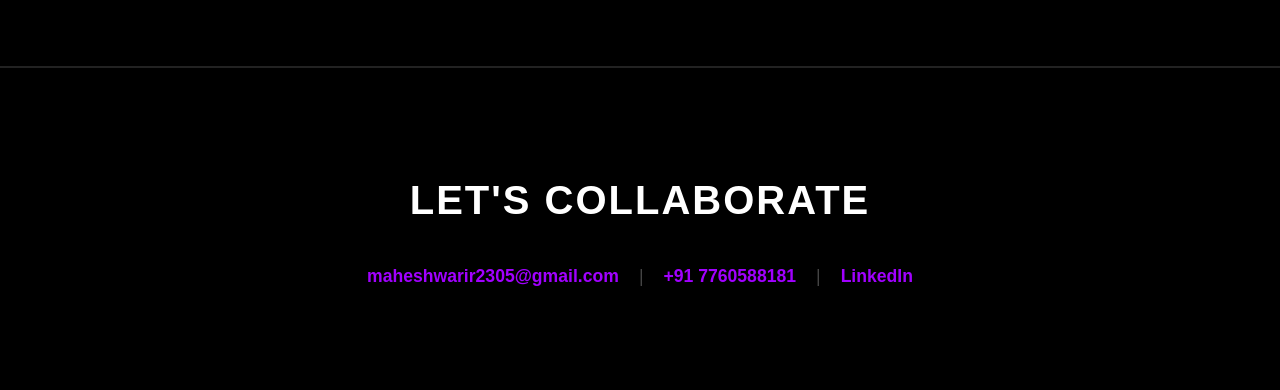
==== commit 77710482: "Fix HTML structure and content formatting" ====
--- a/index.html
+++ b/index.html
@@ -78,15 +78,15 @@
                     </div>
 
                     <ul class="experience-bullets">
-                        <li>Focused on unblocking technical workflows and enhancing system stability through automation.</li>
-                        <li>Automated data comparison and analysis using Python, Gemini, and GitHub Copilot, reducing manual effort by 60%.</li>
-                        <li>Served as the primary contact for high-priority ticketing, clearing 60% of the standing backlog.</li>
-                        <li>Proficient in SQL, identifying system gaps and communicating insights to drive operational efficiency.</li>
+                        <li>Identified and resolved recurring technical blockers across operational workflows, strengthening system stability and reducing repeat incidents.</li>
+                        <li>Built Python-based automation for data comparison and analysis using Gemini and GitHub Copilot, cutting manual effort by 60% and freeing up time for higher-value analysis.</li>
+                        <li>Owned the high-priority ticket queue as primary point of contact, clearing 60% of a long-standing backlog and improving turnaround time for critical issues.</li>
+                        <li>Used SQL to investigate system gaps and turned findings into actionable insights that directly improved operational efficiency.</li>
                     </ul>
 
                     <div class="exp-footer">
                         <span class="skill-diamond">💎</span>
-                        <p>Data Analysis, Operational Analysis, SQL, Incident ManagemenT and Customer Support</p>
+                        <p>Data Analysis, Operational Analysis, SQL, Incident Management and Customer Support</p>
                     </div>
                 </div>
             </div>
--- a/style.css
+++ b/style.css
@@ -30,7 +30,8 @@
 .profile-image-wrapper { flex: 1; display: flex; justify-content: center; }
 .profile-photo { width: 320px; height: 320px; border-radius: 50%; border: 4px solid #a100ff; box-shadow: 0 0 30px rgba(161, 0, 255, 0.4); object-fit: cover; object-position: center 20%; }
 .profile-text { flex: 2; }
-.intro-text { font-size: 1.3rem; color: #fff; font-weight: 500; margin-bottom: 25px; border-left: 4px solid #a100ff; padding-left: 20px; }
+#about h2 { border-left: 4px solid #a100ff; padding-left: 20px; }
+.intro-text { font-size: 1.3rem; color: #fff; font-weight: 500; margin-bottom: 25px; }
 .profile-text p { margin-bottom: 20px; color: #ccc; font-size: 1.1rem; }
 h2 { font-size: 2.2rem; color: #a100ff; margin-bottom: 25px; font-weight: 800; }
 .skills-grid { display: flex; gap: 12px; flex-wrap: wrap; margin-top: 25px; }
@@ -40,7 +41,7 @@
 #experience { padding: 120px 10%; }
 .experience-container { max-width: 1000px; margin: 0 auto; }
 .experience-card { 
-    background: rgba(10, 10, 10, 0.9); padding: 50px; 
+    background: transparent; padding: 50px; 
     border: 1px solid #222; border-left: 6px solid #a100ff; 
     display: flex; gap: 40px; flex-wrap: wrap;
 }
@@ -86,12 +87,47 @@
 
 /* 8. RESPONSIVE */
 @media (max-width: 900px) {
+    .hero, #about, #experience, #projects { padding: 80px 6%; background-attachment: scroll; }
+    .hero { padding-top: 100px; min-height: auto; }
     .hero h1 { font-size: 2.8rem; }
-    .profile-container { flex-direction: column; align-items: center; text-align: center; }
+    .tagline { font-size: 1.05rem; }
+    .hero-nav { gap: 25px; flex-wrap: wrap; justify-content: center; }
+    .profile-container { flex-direction: column; align-items: center; text-align: center; gap: 40px; }
     .profile-photo { width: 220px; height: 220px; }
-    .intro-text { border-left: none; padding-left: 0; }
-    .welcome-text { align-self: center; }
-    .experience-card { flex-direction: column; gap: 30px; }
+    #about h2 { border-left: none; padding-left: 0; }
+    .welcome-text { align-self: center; font-size: 0.9rem; letter-spacing: 4px; }
+    .intro-text { font-size: 1.15rem; }
+    .profile-text p { font-size: 1rem; }
+    .skills-grid { justify-content: center; }
+    h2 { font-size: 1.7rem; }
+    .experience-card { flex-direction: column; gap: 30px; padding: 30px; }
+    .exp-role-meta { flex-direction: column; text-align: center; align-items: center; }
+    .meta-text h3 { font-size: 1.25rem; }
+    .experience-bullets { padding-left: 0; }
+    .exp-footer { flex-direction: column; text-align: center; gap: 10px; }
+    .project-grid { grid-template-columns: 1fr; }
+    .project-card { padding: 30px; }
     .footer-divider { display: none; }
     .contact-links { flex-direction: column; gap: 15px; }
+    footer { padding: 70px 6%; }
+    .footer-content h2 { font-size: 1.9rem; }
 }
+
+@media (max-width: 500px) {
+    .hero h1 { font-size: 2.1rem; }
+    .tagline { font-size: 0.95rem; }
+    .hero-nav { gap: 16px; }
+    .hero-nav a { font-size: 0.8rem; }
+    .profile-photo { width: 170px; height: 170px; }
+    h2 { font-size: 1.4rem; }
+    .intro-text { font-size: 1.05rem; }
+    .profile-text p { font-size: 0.95rem; }
+    .skill-item { padding: 8px 16px; font-size: 0.7rem; }
+    .experience-card { padding: 22px; }
+    .meta-text h3 { font-size: 1.1rem; }
+    .experience-bullets li { font-size: 0.9rem; }
+    .project-card { padding: 24px; }
+    .project-header h3 { font-size: 1.1rem; }
+    .contact-links { font-size: 0.95rem; }
+    .footer-content h2 { font-size: 1.5rem; }
+}
